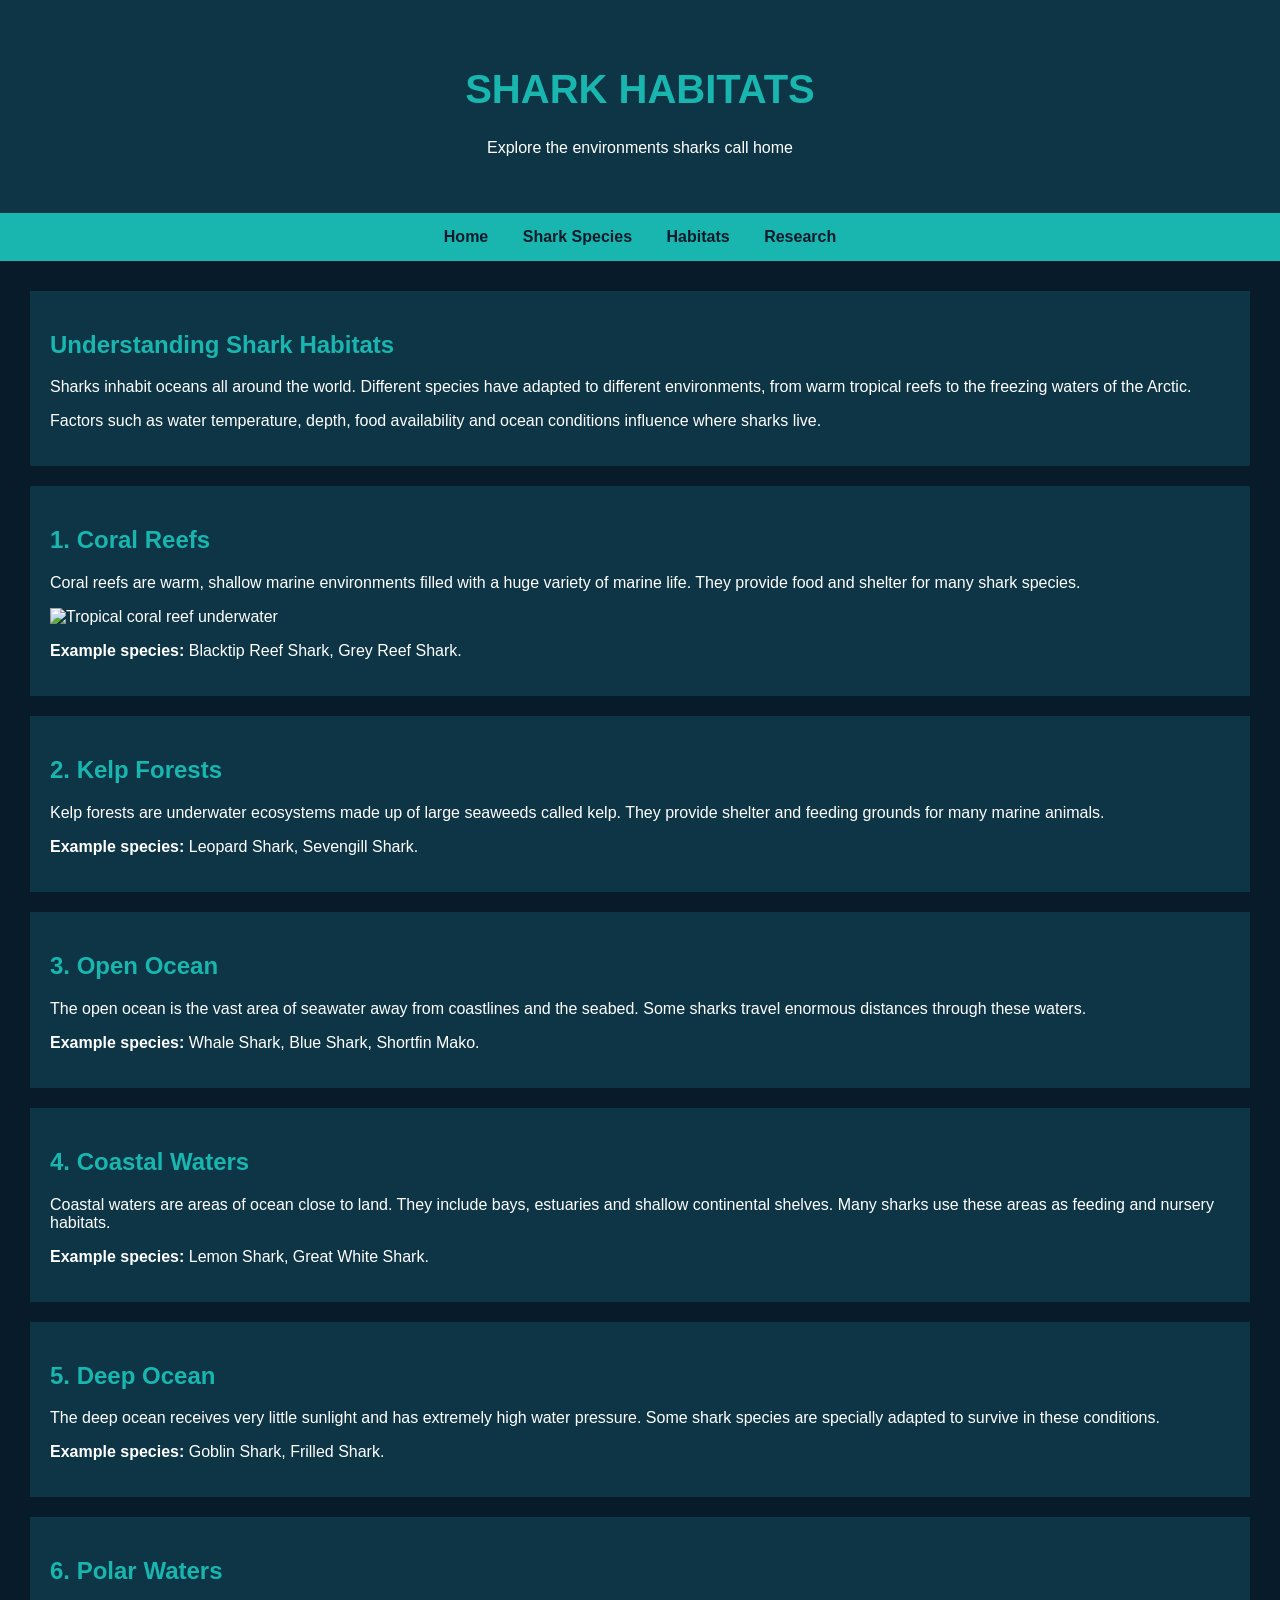
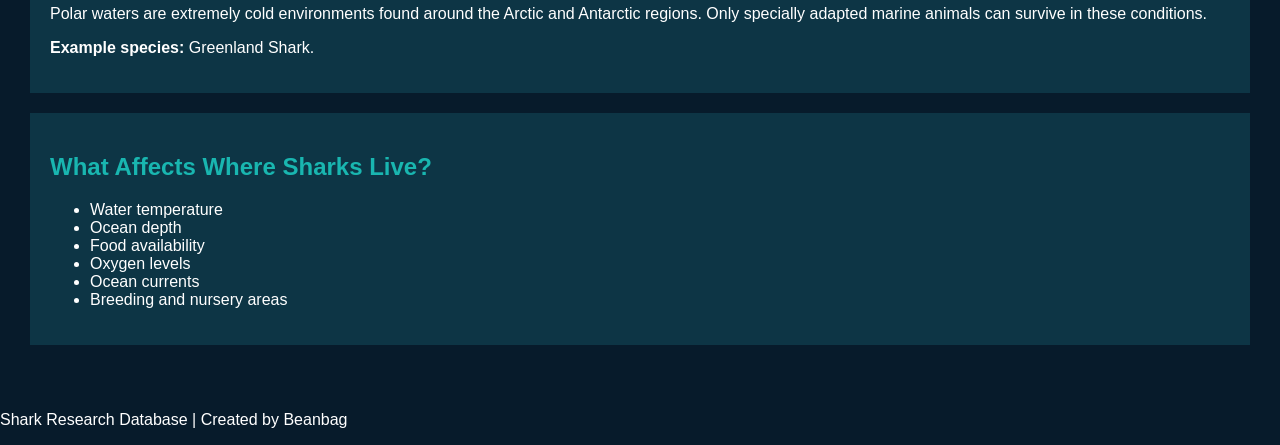
==== habitats.html @ e5d5dcdf "Add coral reef image to habitats.html Added an image of a coral reef to the Coral Reefs section." ====
<!DOCTYPE html>
<html>
<head>
    <title>Shark Habitats | Shark Research</title>
    <link rel="stylesheet" href="style.css">
    <link rel="icon" type="image/png" href="shark-logo.png">
</head>

<body>

<header>
    <h1>SHARK HABITATS</h1>
    <p>Explore the environments sharks call home</p>
</header>

<nav>
    <a href="index.html">Home</a>
    <a href="species.html">Shark Species</a>
    <a href="habitats.html">Habitats</a>
    <a href="research.html">Research</a>
</nav>

<main>

<section>
    <h2>Understanding Shark Habitats</h2>
    <p>
        Sharks inhabit oceans all around the world.
        Different species have adapted to different
        environments, from warm tropical reefs to
        the freezing waters of the Arctic.
    </p>
    <p>
        Factors such as water temperature, depth,
        food availability and ocean conditions
        influence where sharks live.
    </p>
</section>

<section>
    <h2>1. Coral Reefs</h2>

    <p>
        Coral reefs are warm, shallow marine environments
        filled with a huge variety of marine life.
        They provide food and shelter for many shark species.
    </p>
    <img src="coral-reef.jpg"
     alt="Tropical coral reef underwater"
     width="500">
    <p><strong>Example species:</strong> Blacktip Reef Shark, Grey Reef Shark.</p>
</section>

<section>
    <h2>2. Kelp Forests</h2>
    <p>
        Kelp forests are underwater ecosystems made up
        of large seaweeds called kelp. They provide shelter
        and feeding grounds for many marine animals.
    </p>
    <p><strong>Example species:</strong> Leopard Shark, Sevengill Shark.</p>
</section>

<section>
    <h2>3. Open Ocean</h2>
    <p>
        The open ocean is the vast area of seawater away
        from coastlines and the seabed. Some sharks travel
        enormous distances through these waters.
    </p>
    <p><strong>Example species:</strong> Whale Shark, Blue Shark, Shortfin Mako.</p>
</section>

<section>
    <h2>4. Coastal Waters</h2>
    <p>
        Coastal waters are areas of ocean close to land.
        They include bays, estuaries and shallow continental
        shelves. Many sharks use these areas as feeding
        and nursery habitats.
    </p>
    <p><strong>Example species:</strong> Lemon Shark, Great White Shark.</p>
</section>

<section>
    <h2>5. Deep Ocean</h2>
    <p>
        The deep ocean receives very little sunlight
        and has extremely high water pressure.
        Some shark species are specially adapted
        to survive in these conditions.
    </p>
    <p><strong>Example species:</strong> Goblin Shark, Frilled Shark.</p>
</section>

<section>
    <h2>6. Polar Waters</h2>
    <p>
        Polar waters are extremely cold environments
        found around the Arctic and Antarctic regions.
        Only specially adapted marine animals can
        survive in these conditions.
    </p>
    <p><strong>Example species:</strong> Greenland Shark.</p>
</section>

<section>
    <h2>What Affects Where Sharks Live?</h2>
    <ul>
        <li>Water temperature</li>
        <li>Ocean depth</li>
        <li>Food availability</li>
        <li>Oxygen levels</li>
        <li>Ocean currents</li>
        <li>Breeding and nursery areas</li>
    </ul>
</section>

</main>

<footer>
    <p>Shark Research Database | Created by Beanbag</p>
</footer>

</body>
</html>
---- style.css ----
body {
    background-color: #071B2B;
    color: white;
    font-family: Arial, sans-serif;
    margin: 0;
}

header {
    background-color: #0D3545;
    text-align: center;
    padding: 40px;
}

h1 {
    color: #19B6B0;
    font-size: 40px;
}

nav {
    background-color: #19B6B0;
    padding: 15px;
    text-align: center;
}

nav a {
    color: #071B2B;
    text-decoration: none;
    margin: 15px;
    font-weight: bold;
}

main {
    padding: 30px;
}

section {
    background-color: #0D3545;
    padding: 20px;
    margin-bottom: 20px;
}

h2, h3 {
    color: #19B6B0;
}
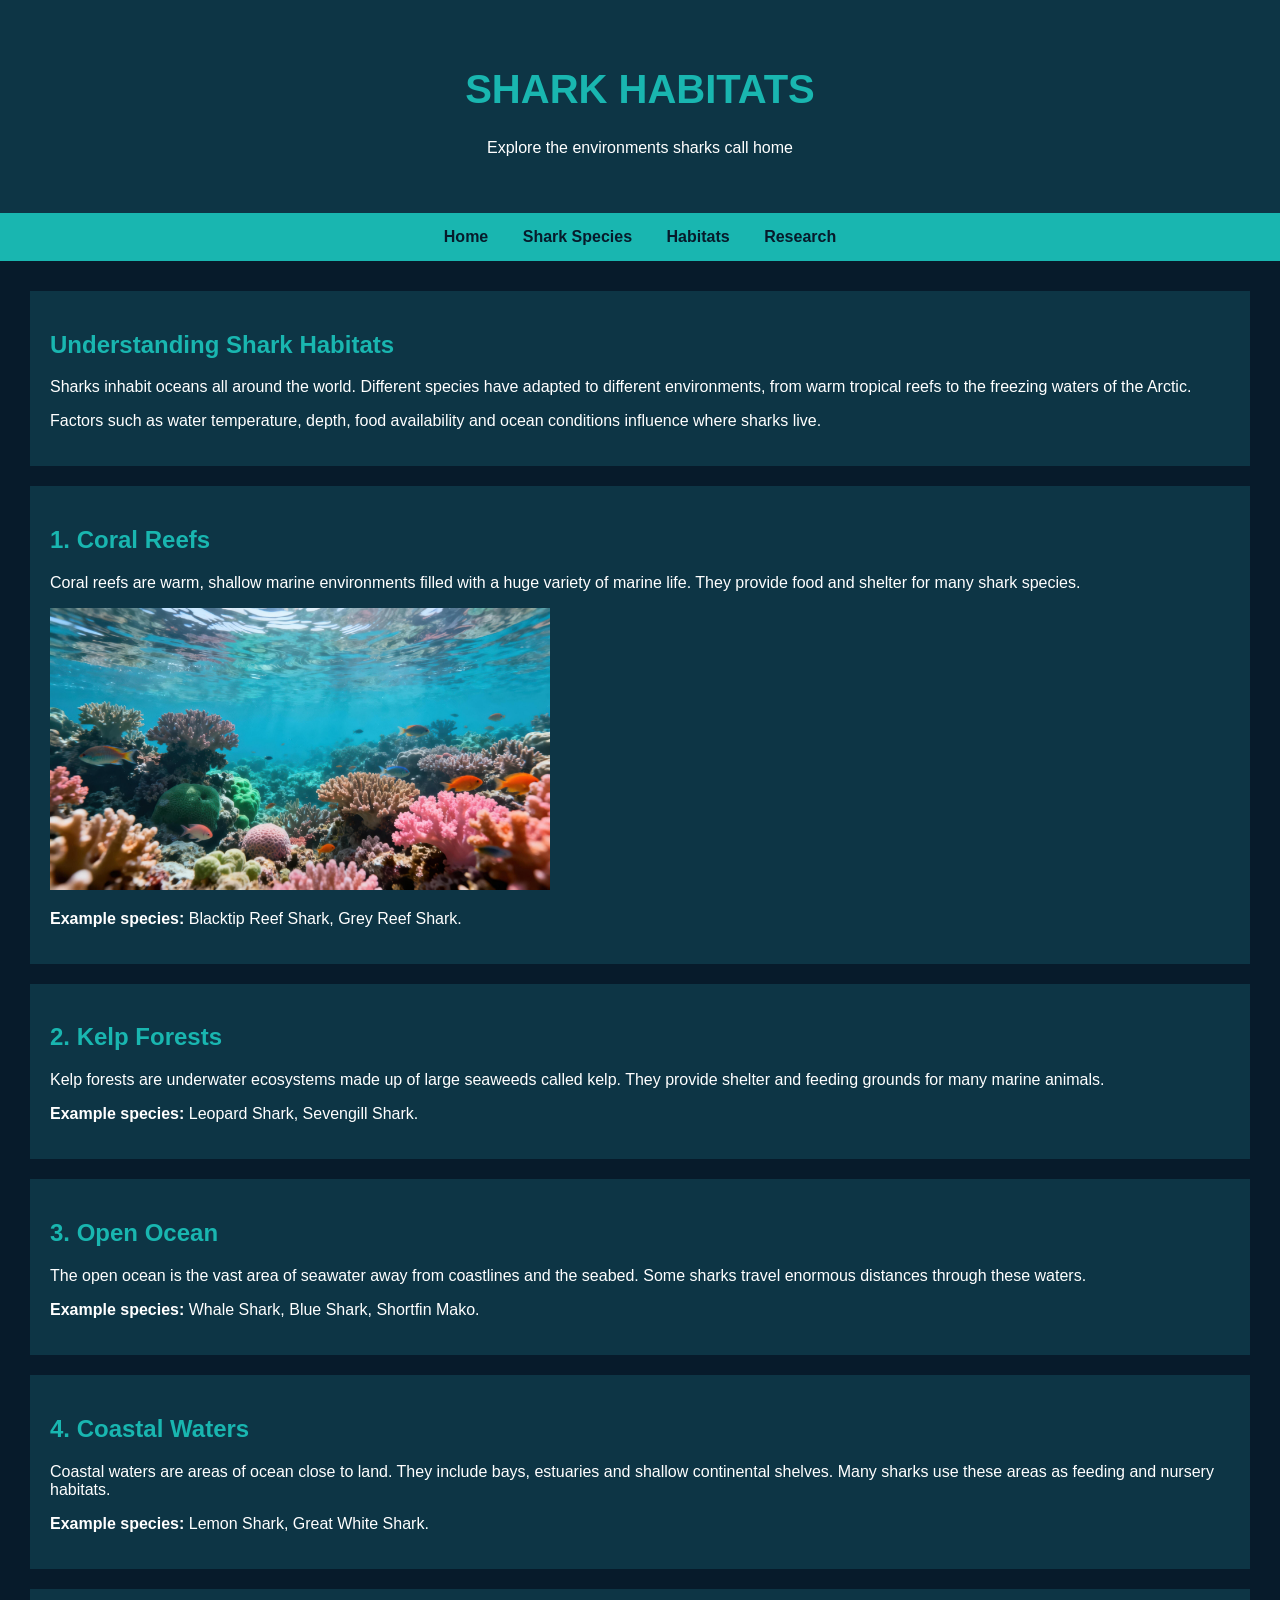
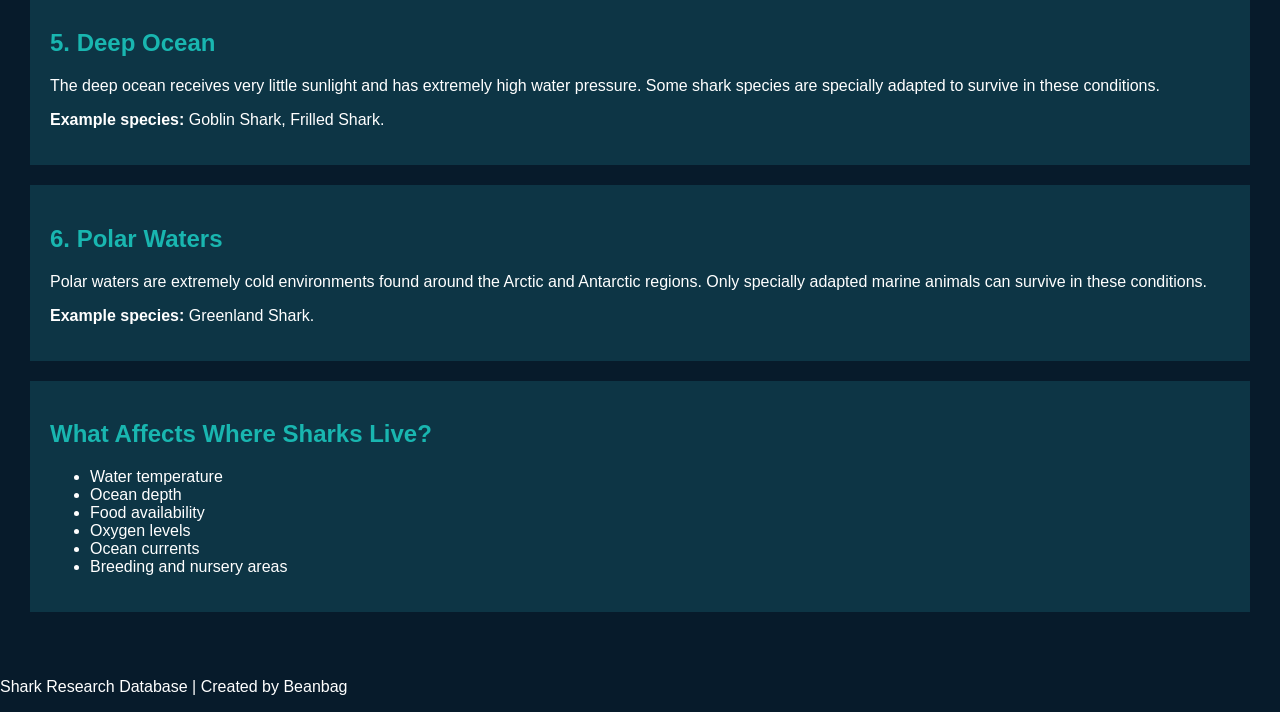
==== commit 00054e75: "Restore habitats.html content" ====
--- a/habitats.html
+++ b/habitats.html
@@ -46,9 +46,9 @@
         filled with a huge variety of marine life.
         They provide food and shelter for many shark species.
     </p>
-    <img src="coral-reef.jpg"
+<img src="coral-reef.jpg"
      alt="Tropical coral reef underwater"
-     width="500">
+     width="500">   
     <p><strong>Example species:</strong> Blacktip Reef Shark, Grey Reef Shark.</p>
 </section>
 
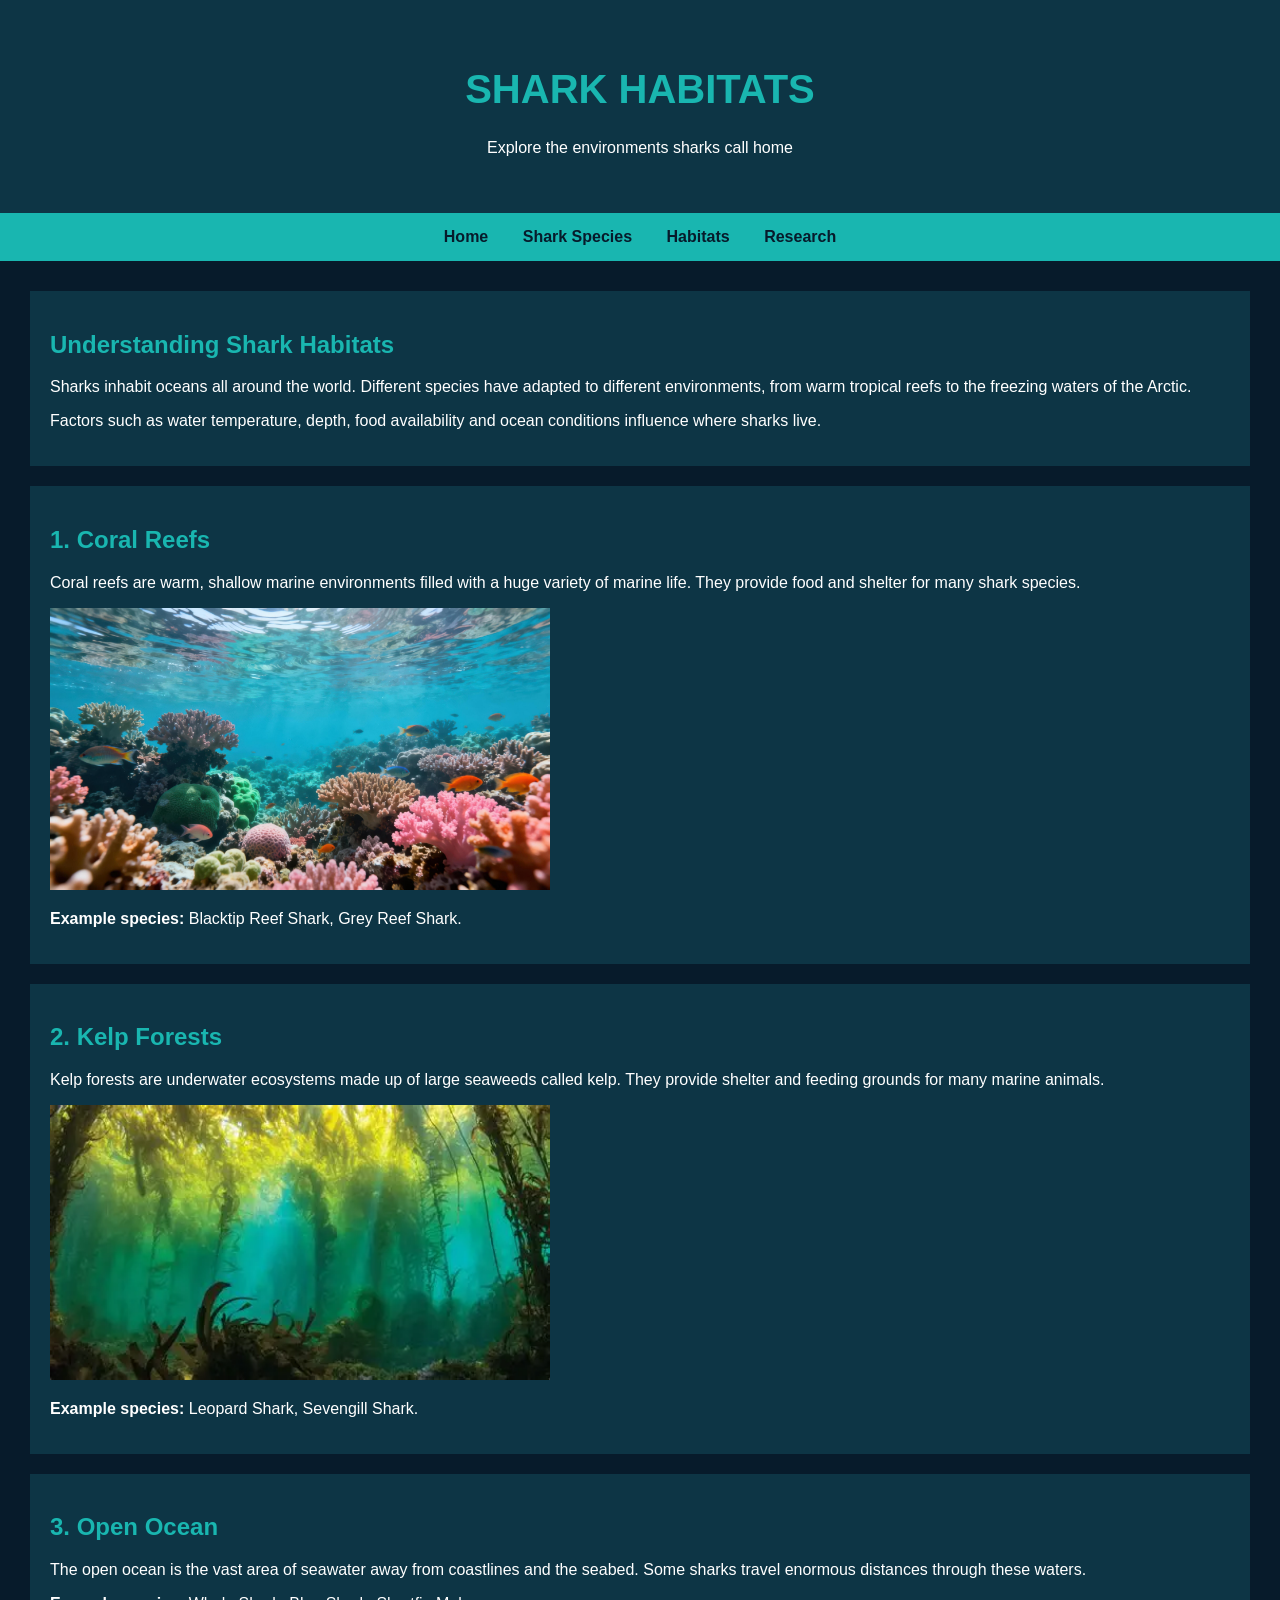
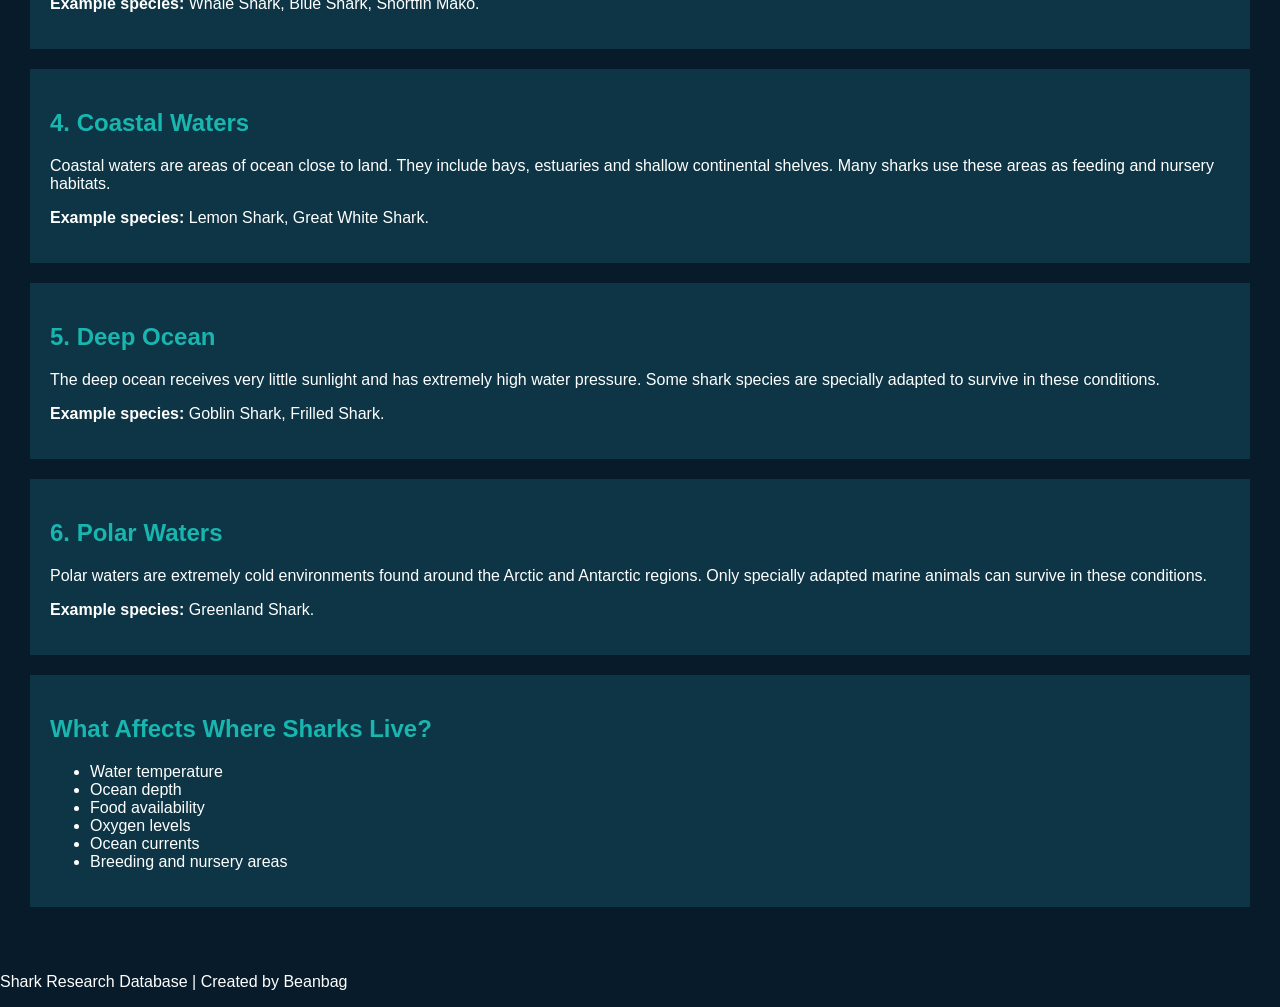
==== commit a067648e: "Update habitats.html with Kelp Forests section Added content for Kelp Forests section and image." ====
--- a/habitats.html
+++ b/habitats.html
@@ -59,6 +59,9 @@
         of large seaweeds called kelp. They provide shelter
         and feeding grounds for many marine animals.
     </p>
+    <img src="kelp-forest.jpg"
+     alt="Underwater kelp forest"
+     width="500">
     <p><strong>Example species:</strong> Leopard Shark, Sevengill Shark.</p>
 </section>
 
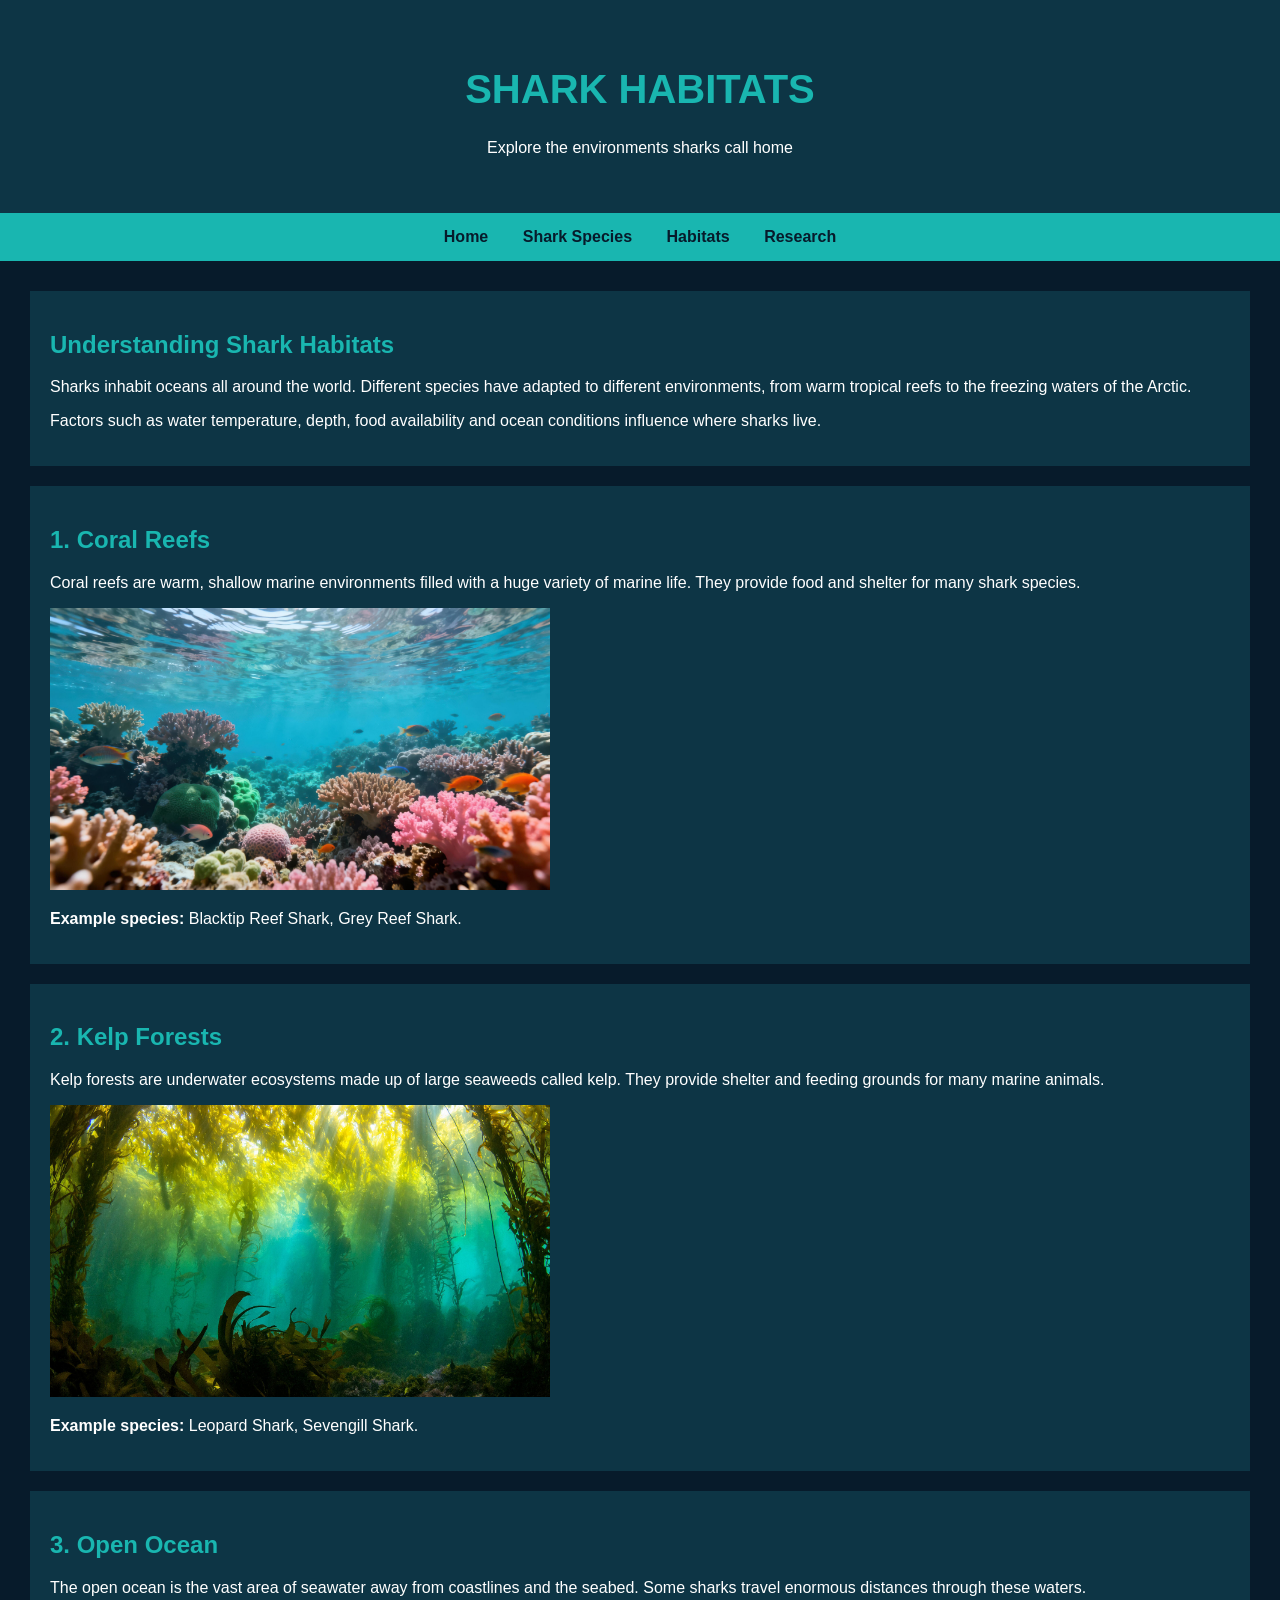
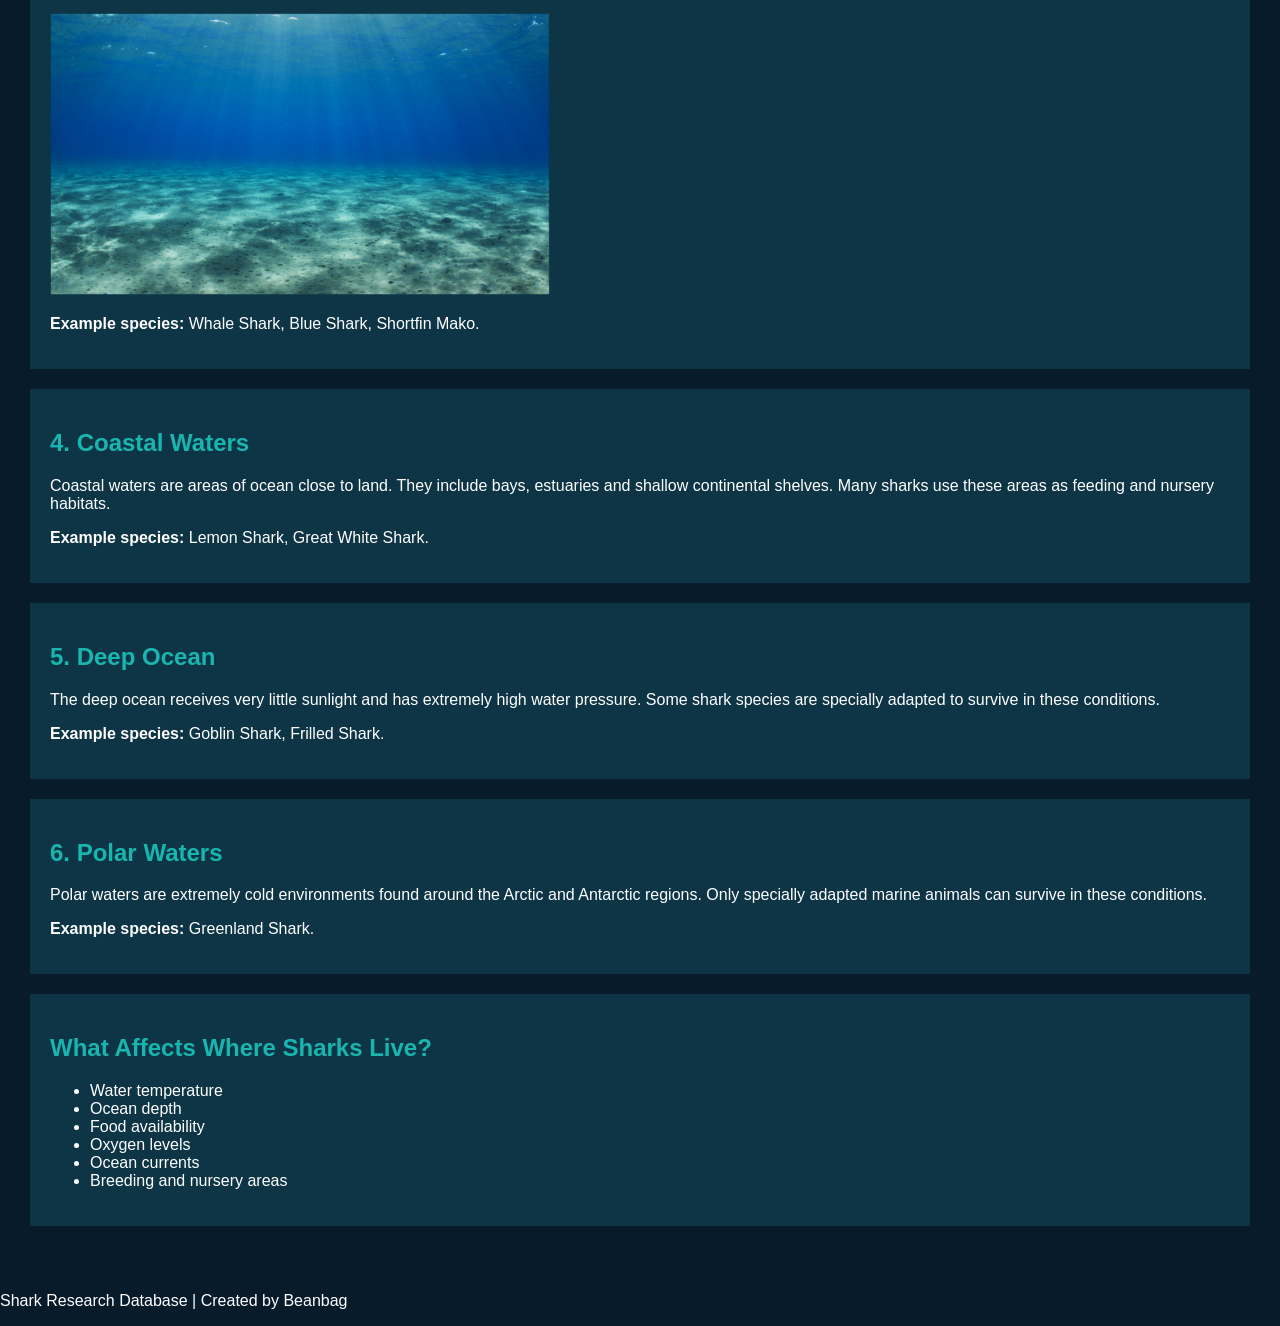
==== commit 231e42ef: "Revise shark habitats HTML structure and content Updated shark habitats HTML content and added missi" ====
--- a/habitats.html
+++ b/habitats.html
@@ -72,6 +72,9 @@
         from coastlines and the seabed. Some sharks travel
         enormous distances through these waters.
     </p>
+    <img src="open-ocean.jpg"
+     alt="The vast blue open ocean"
+     width="500">
     <p><strong>Example species:</strong> Whale Shark, Blue Shark, Shortfin Mako.</p>
 </section>
 
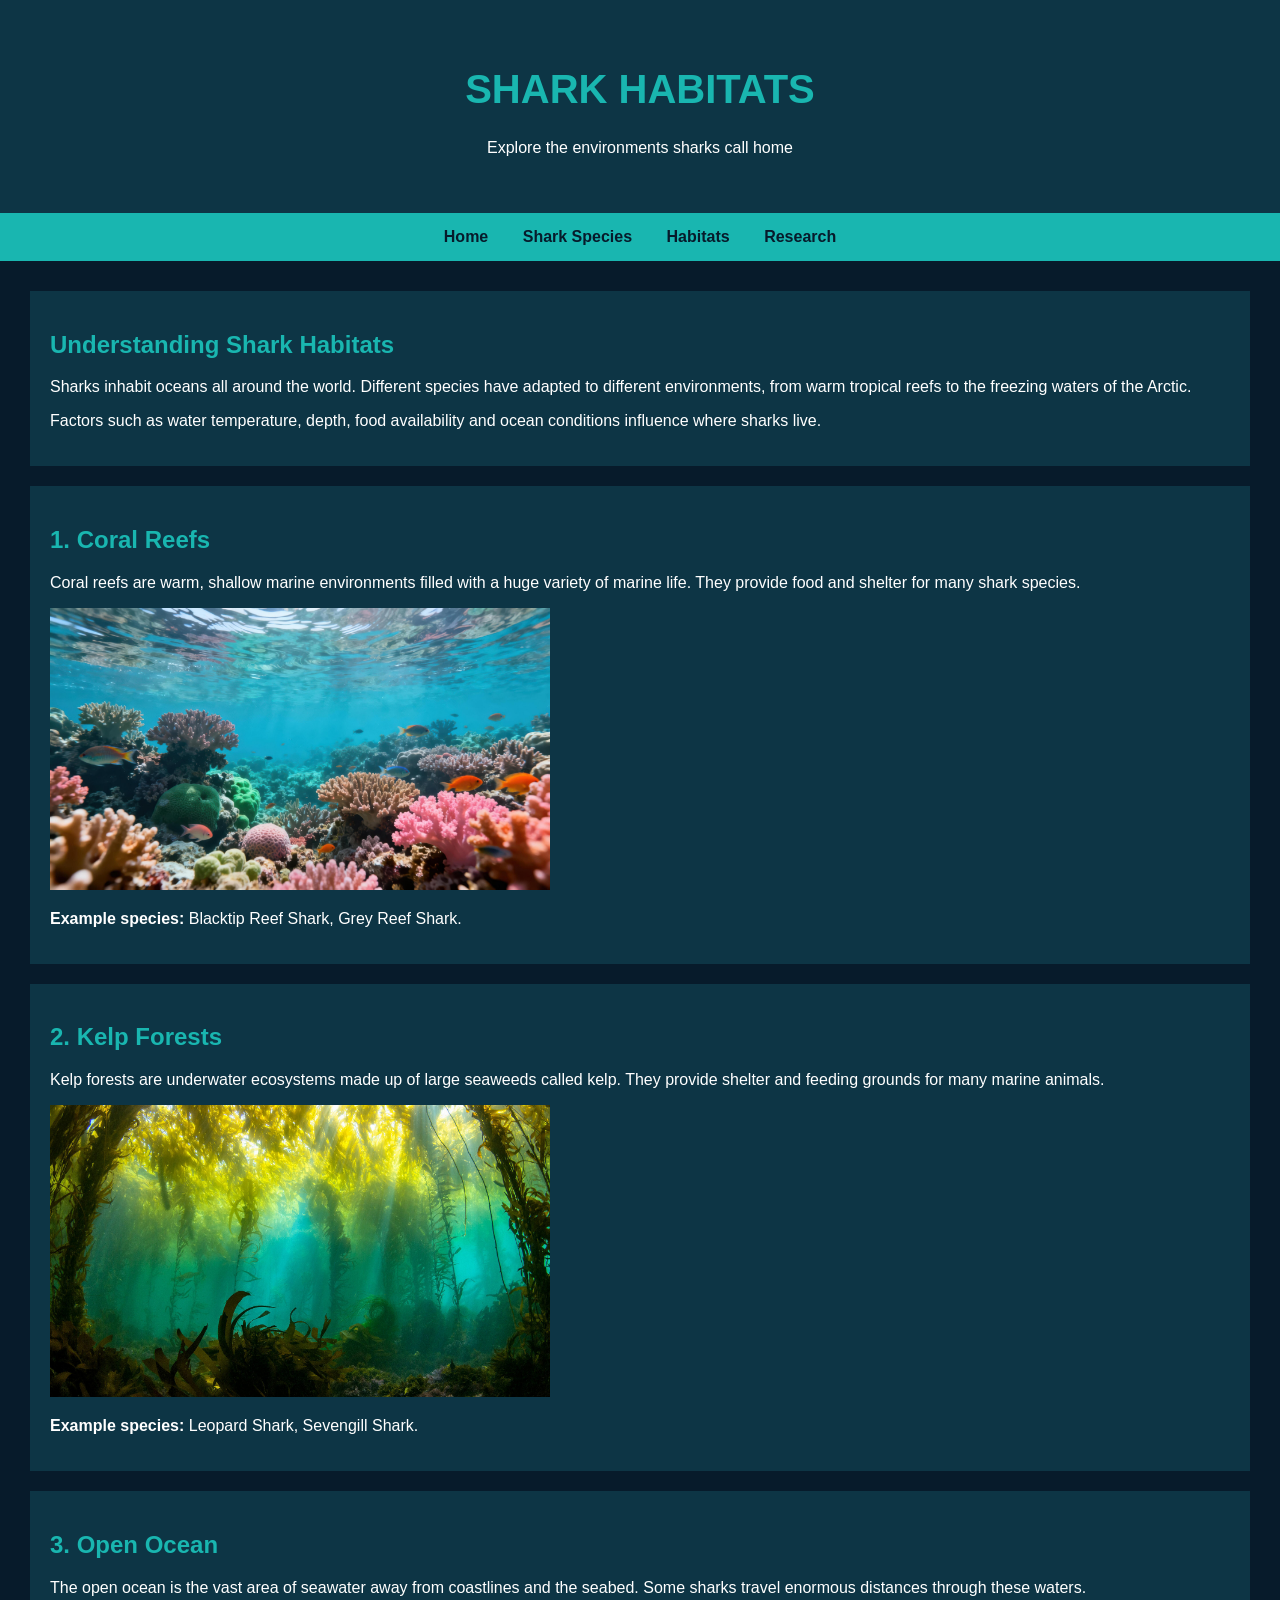
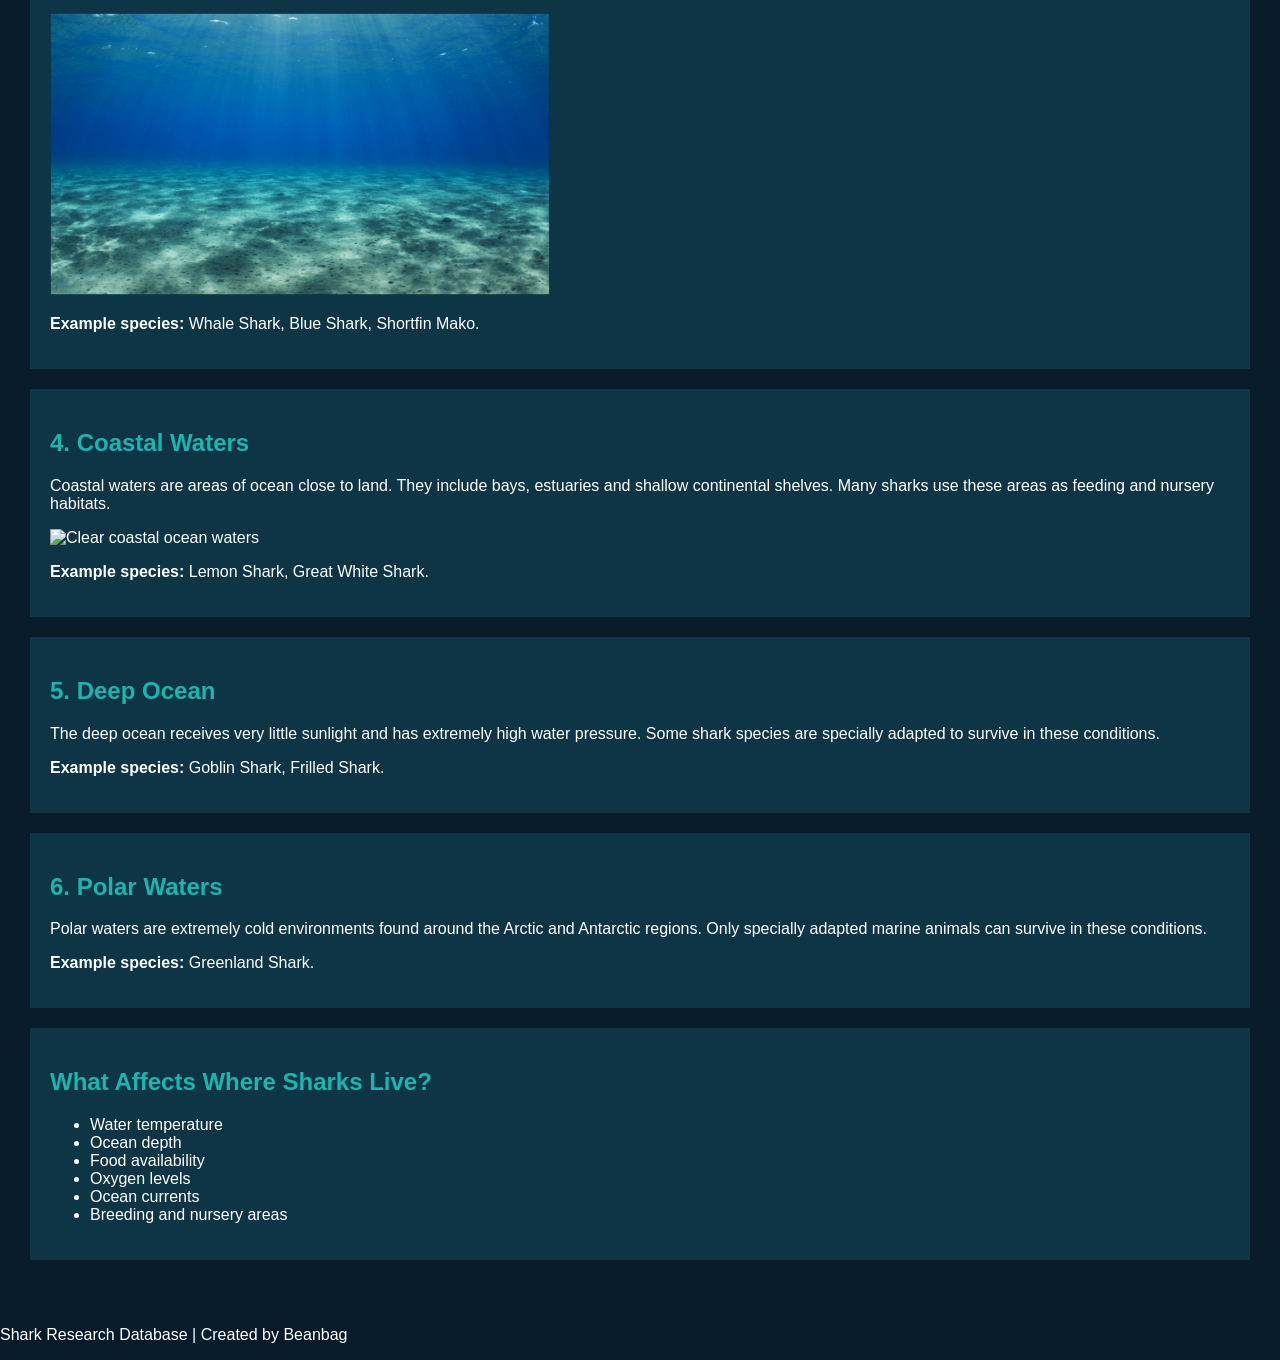
==== commit f7e23cd6: "Update habitats.html with coastal waters section Added content about coastal waters and included an " ====
--- a/habitats.html
+++ b/habitats.html
@@ -86,6 +86,11 @@
         shelves. Many sharks use these areas as feeding
         and nursery habitats.
     </p>
+    
+    <img src="coastal-waters.jpg"
+     alt="Clear coastal ocean waters"
+     width="500">
+   
     <p><strong>Example species:</strong> Lemon Shark, Great White Shark.</p>
 </section>
 
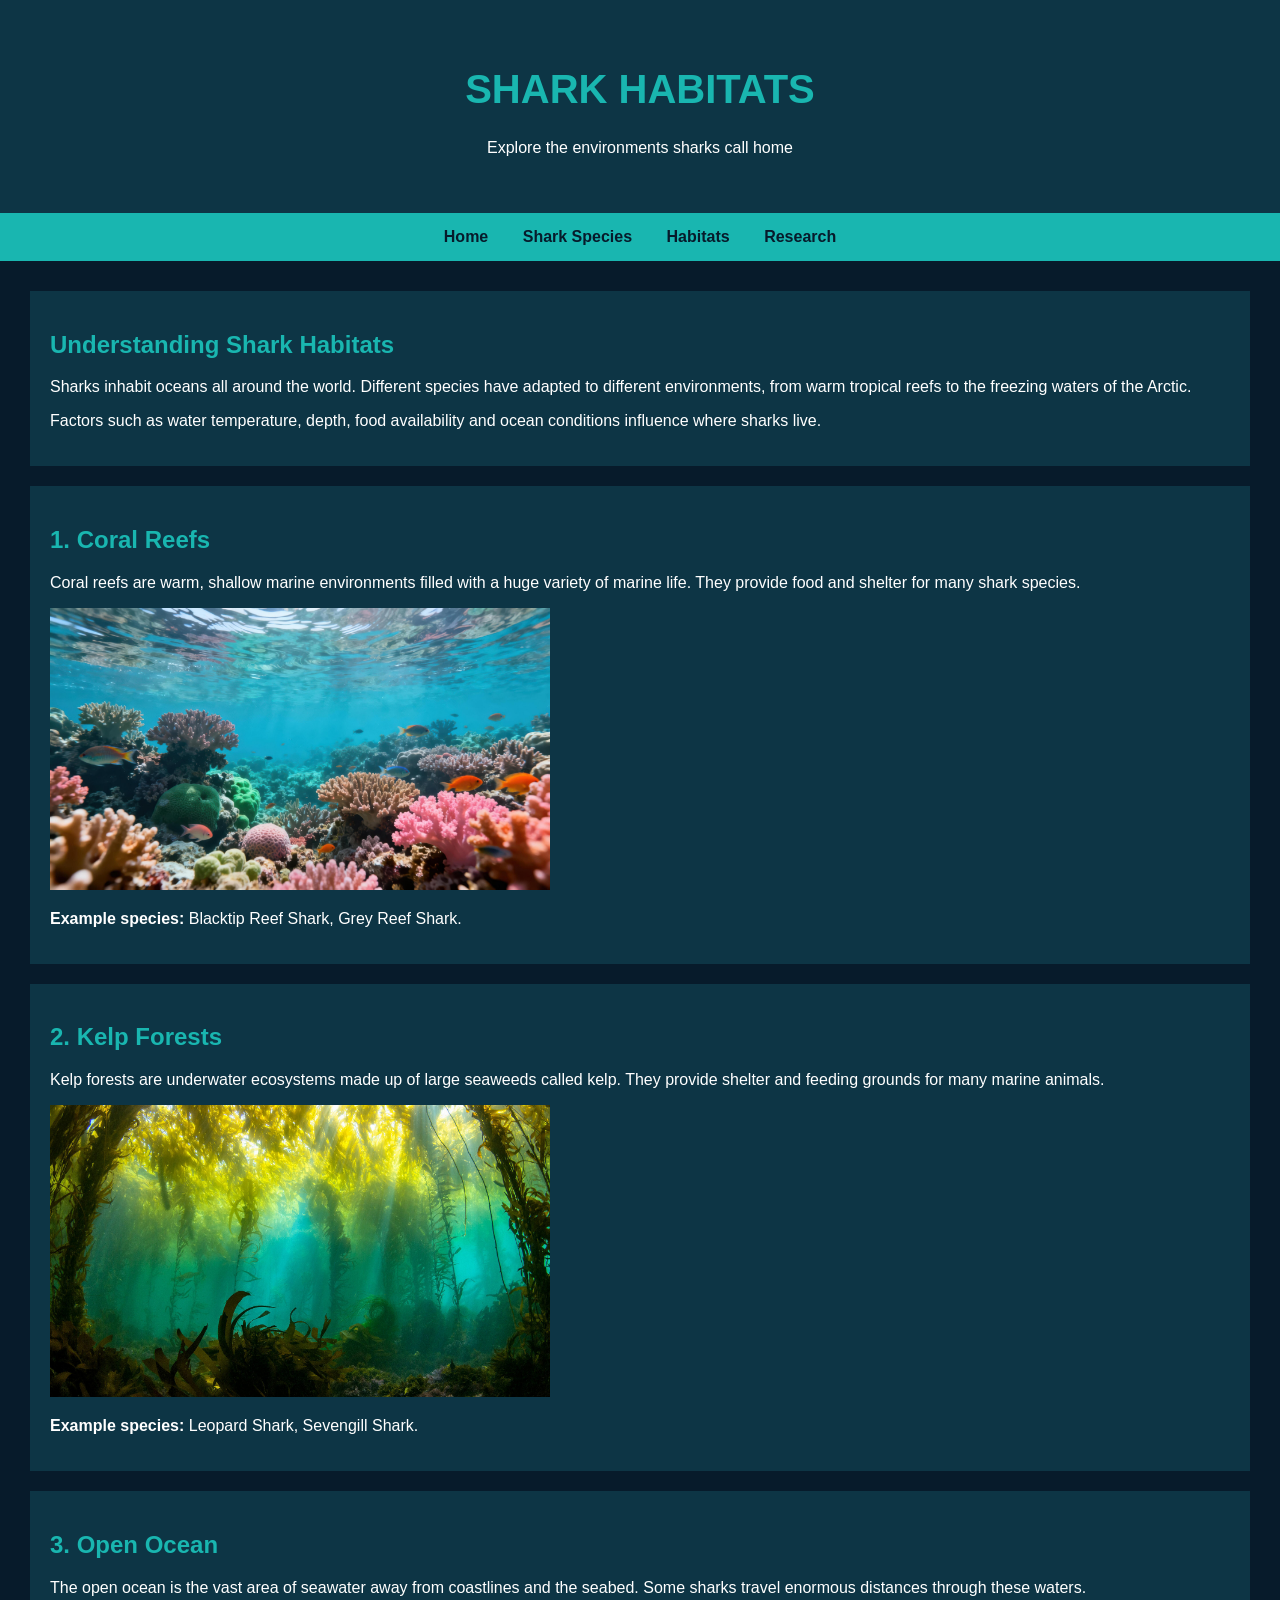
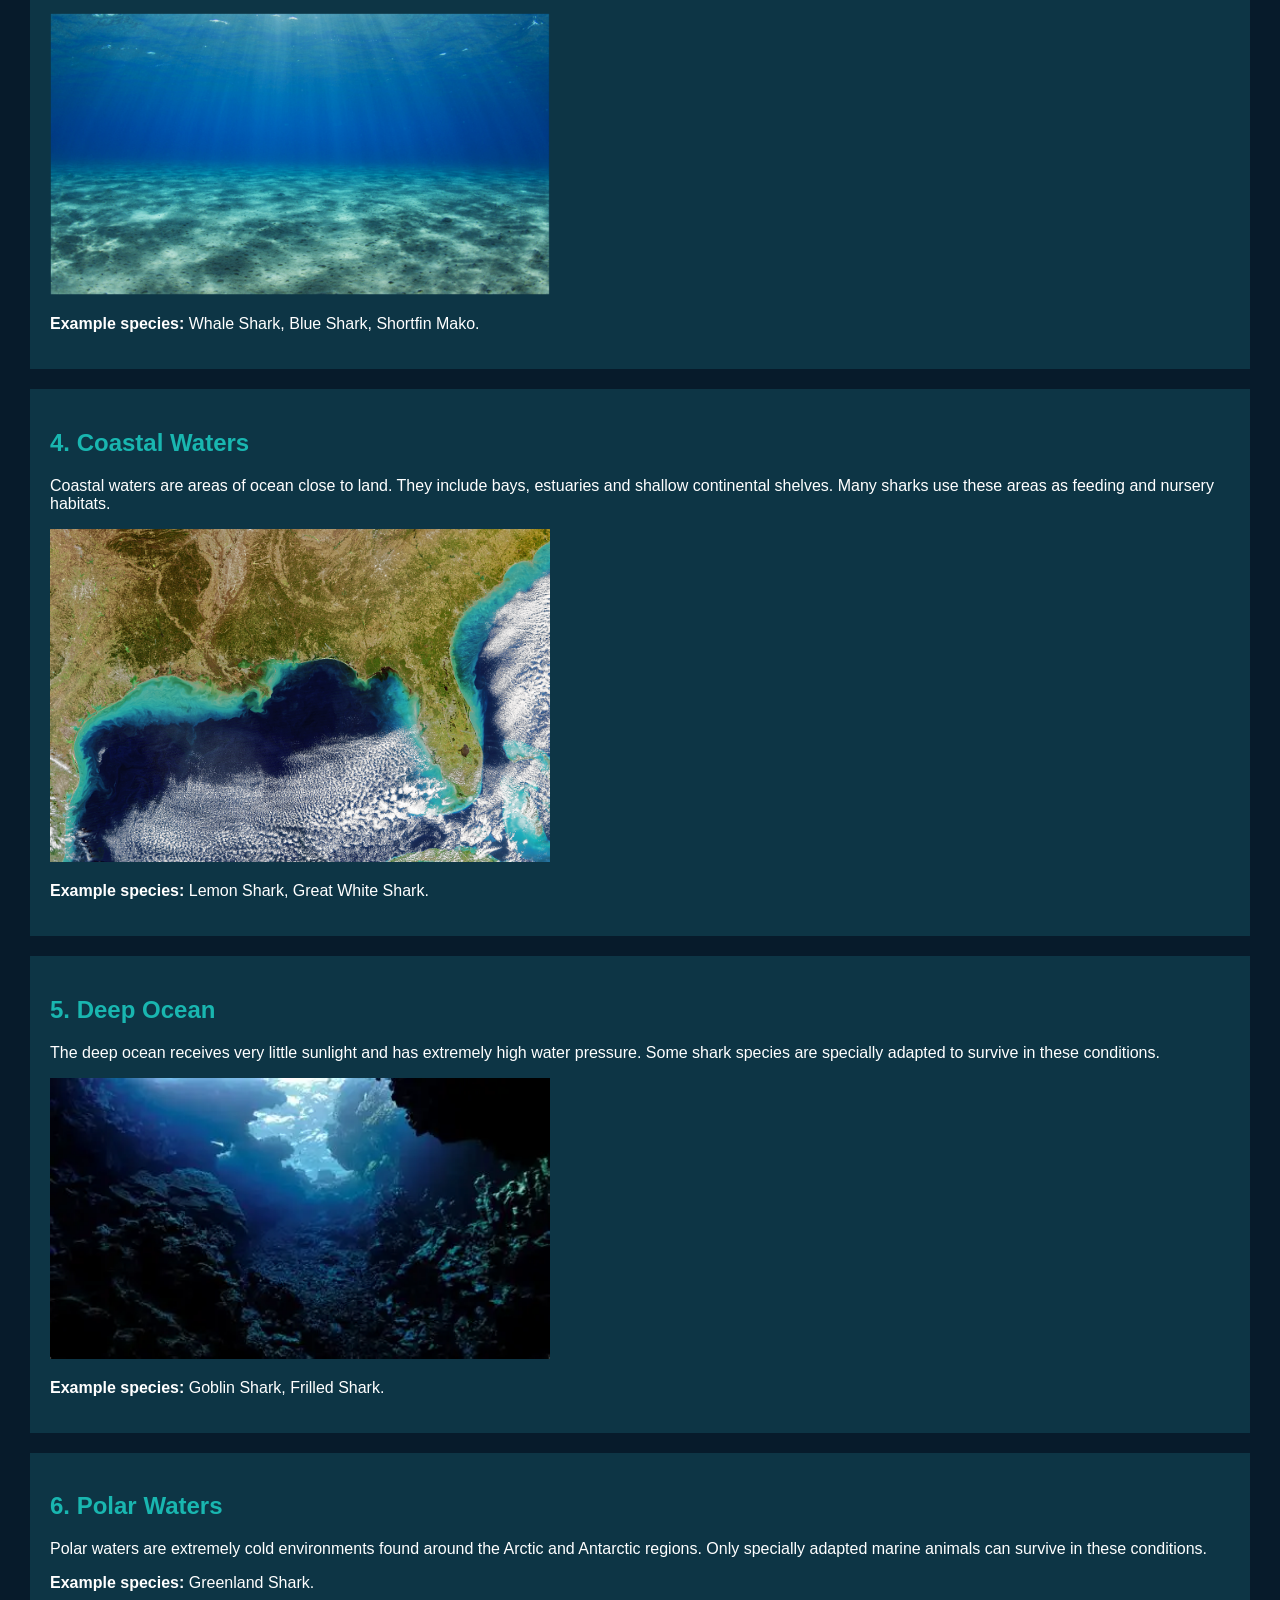
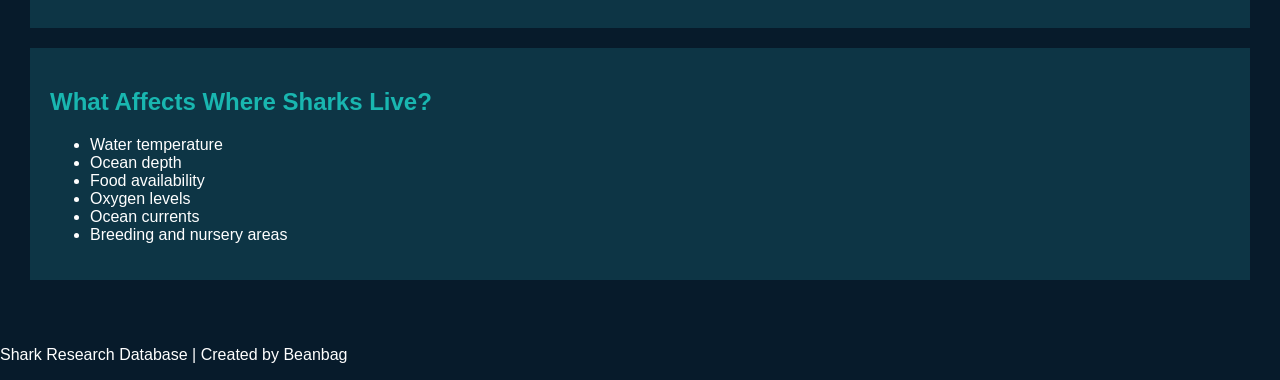
==== commit 2d320b0c: "Fix HTML formatting and structure for habitats page" ====
--- a/habitats.html
+++ b/habitats.html
@@ -102,6 +102,11 @@
         Some shark species are specially adapted
         to survive in these conditions.
     </p>
+    
+    <img src="deep-ocean.jpg"
+     alt="The dark deep ocean"
+     width="500">
+    
     <p><strong>Example species:</strong> Goblin Shark, Frilled Shark.</p>
 </section>
 
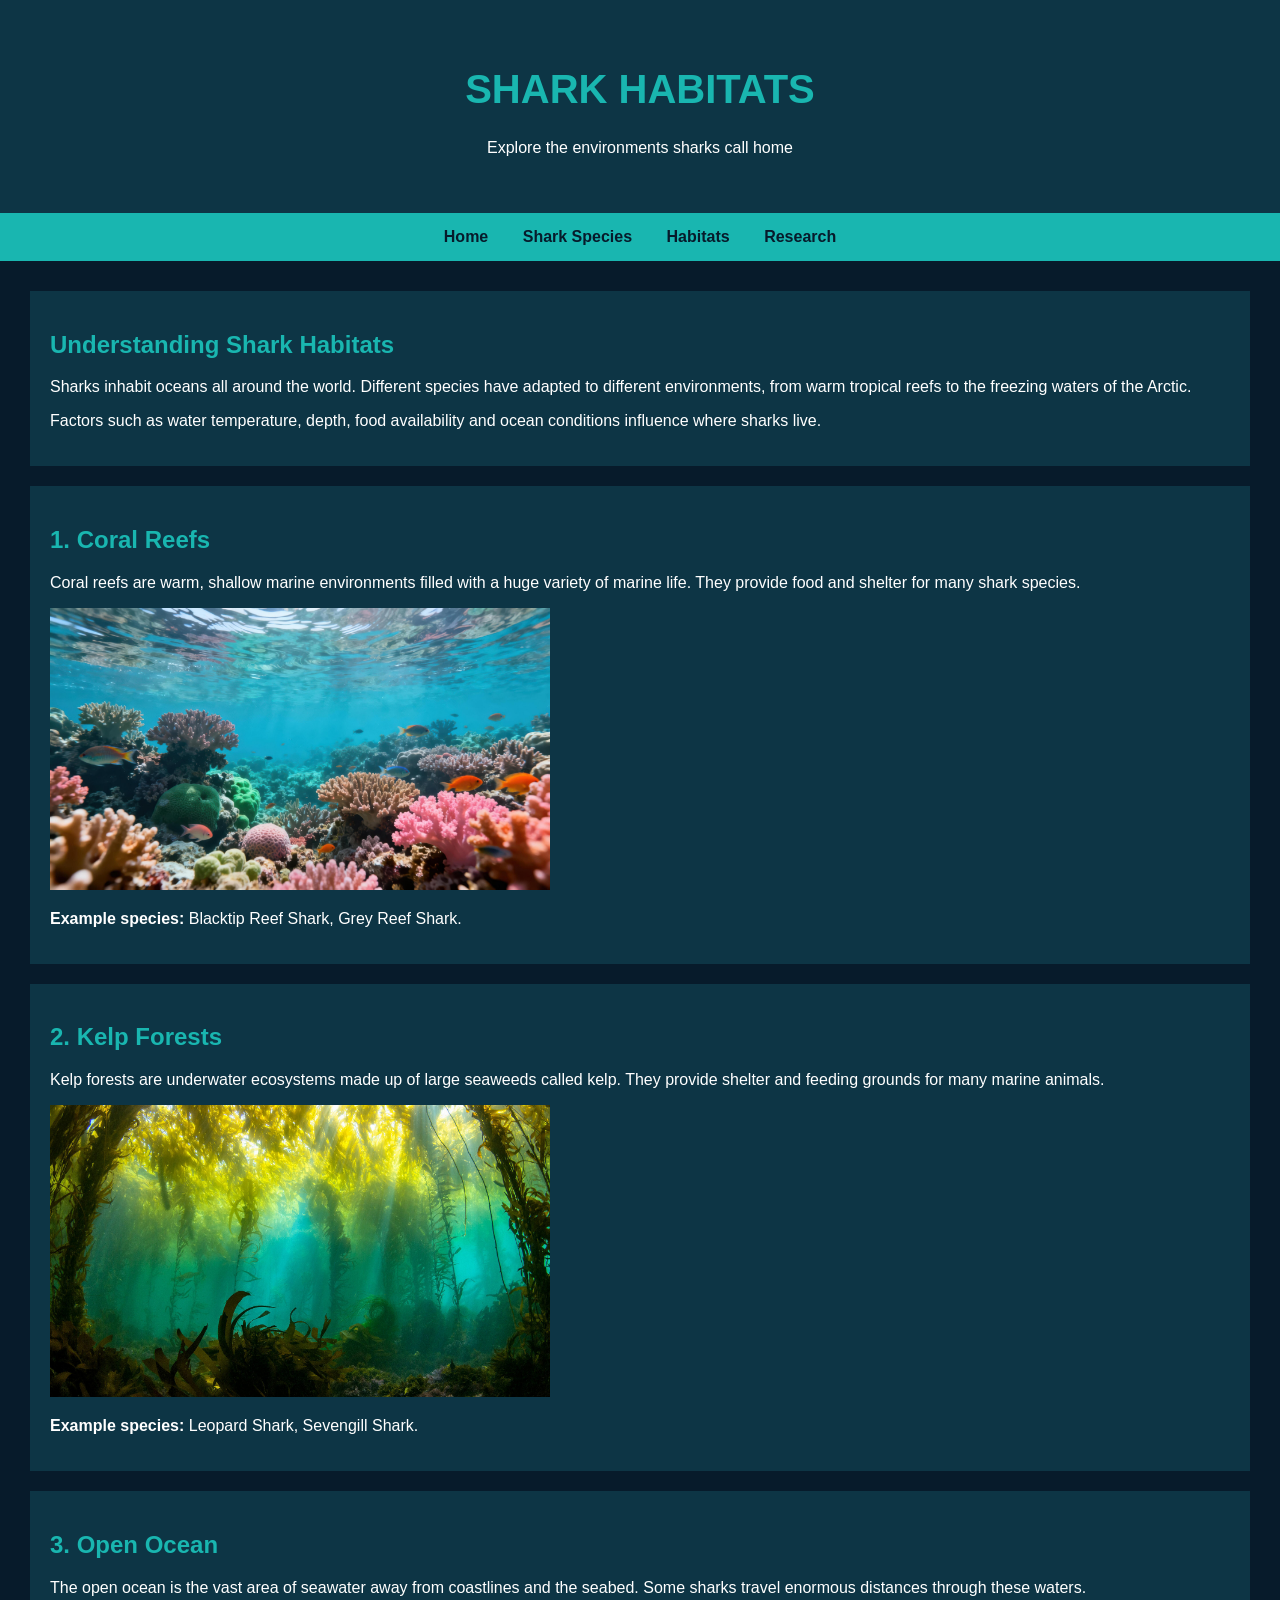
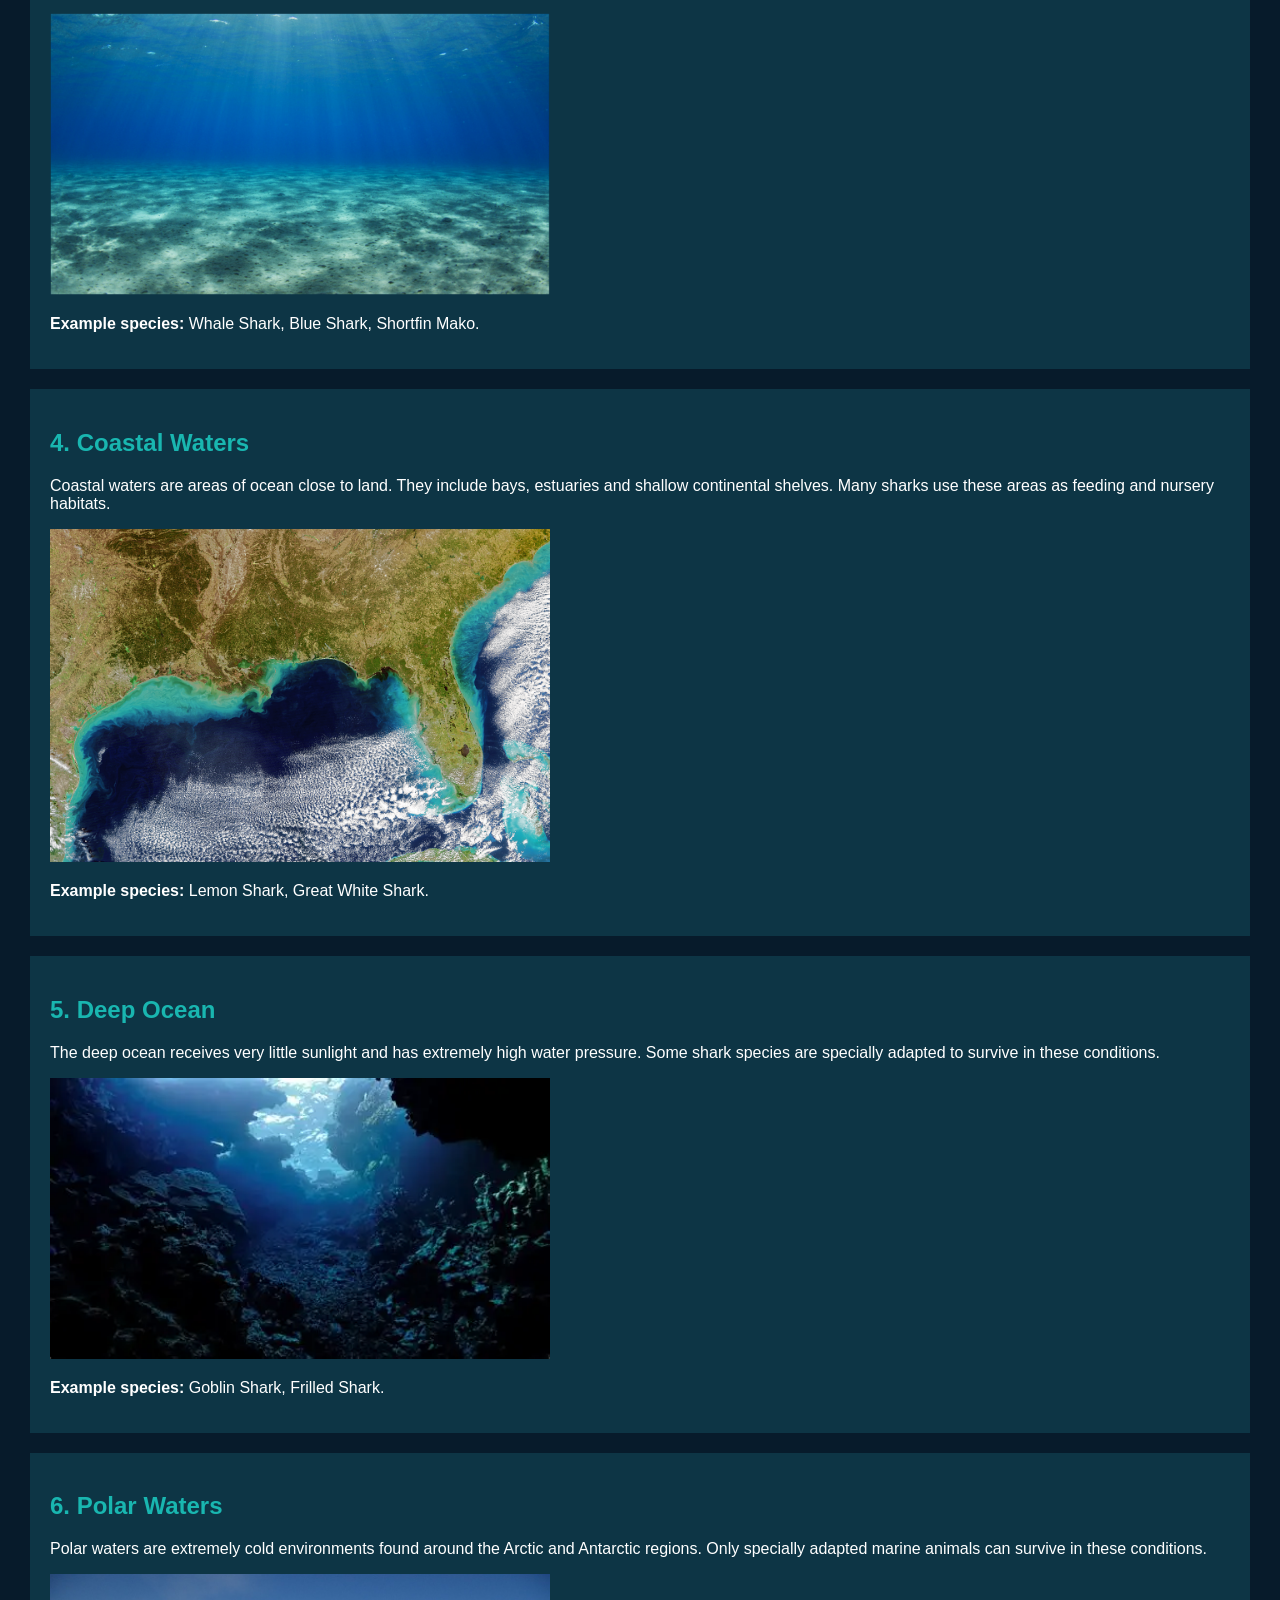
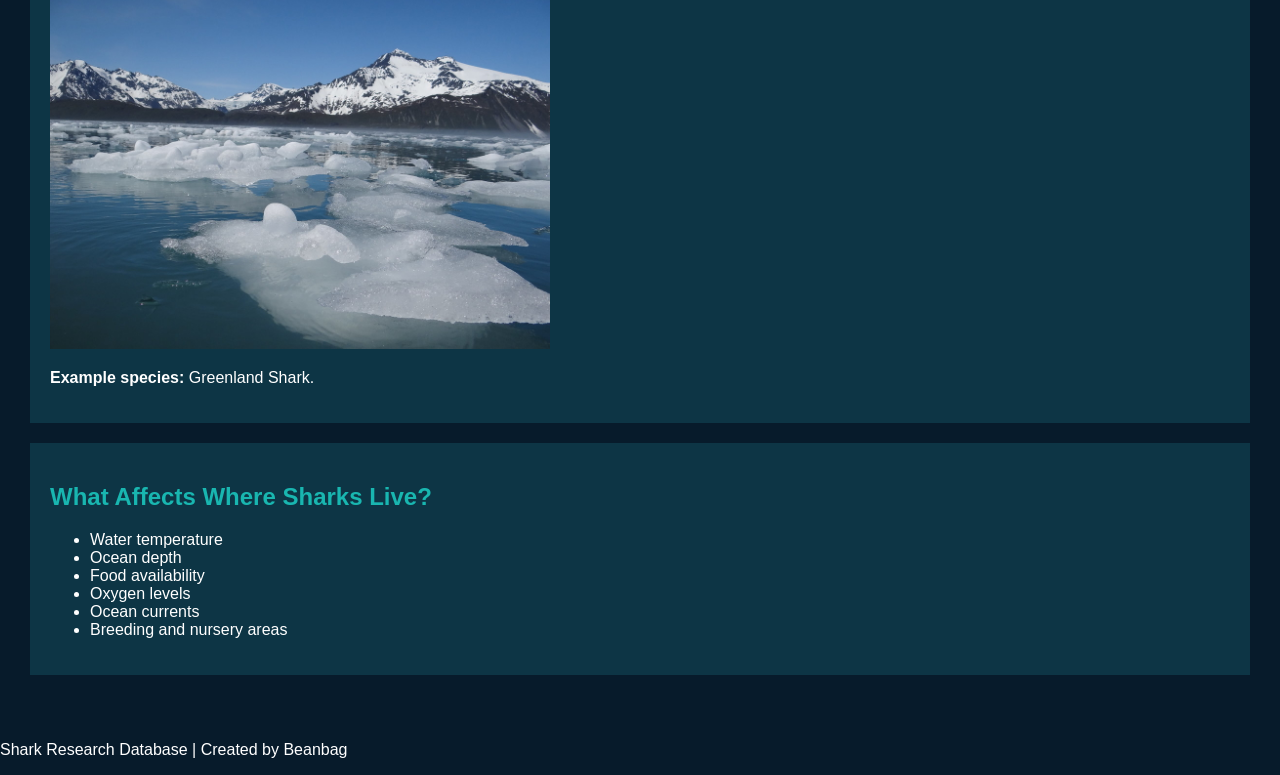
==== commit 9632728c: "Format HTML document and add polar waters section" ====
--- a/habitats.html
+++ b/habitats.html
@@ -118,6 +118,11 @@
         Only specially adapted marine animals can
         survive in these conditions.
     </p>
+    
+    <img src="polar-waters.jpg"
+     alt="Cold polar ocean waters"
+     width="500">
+    
     <p><strong>Example species:</strong> Greenland Shark.</p>
 </section>
 
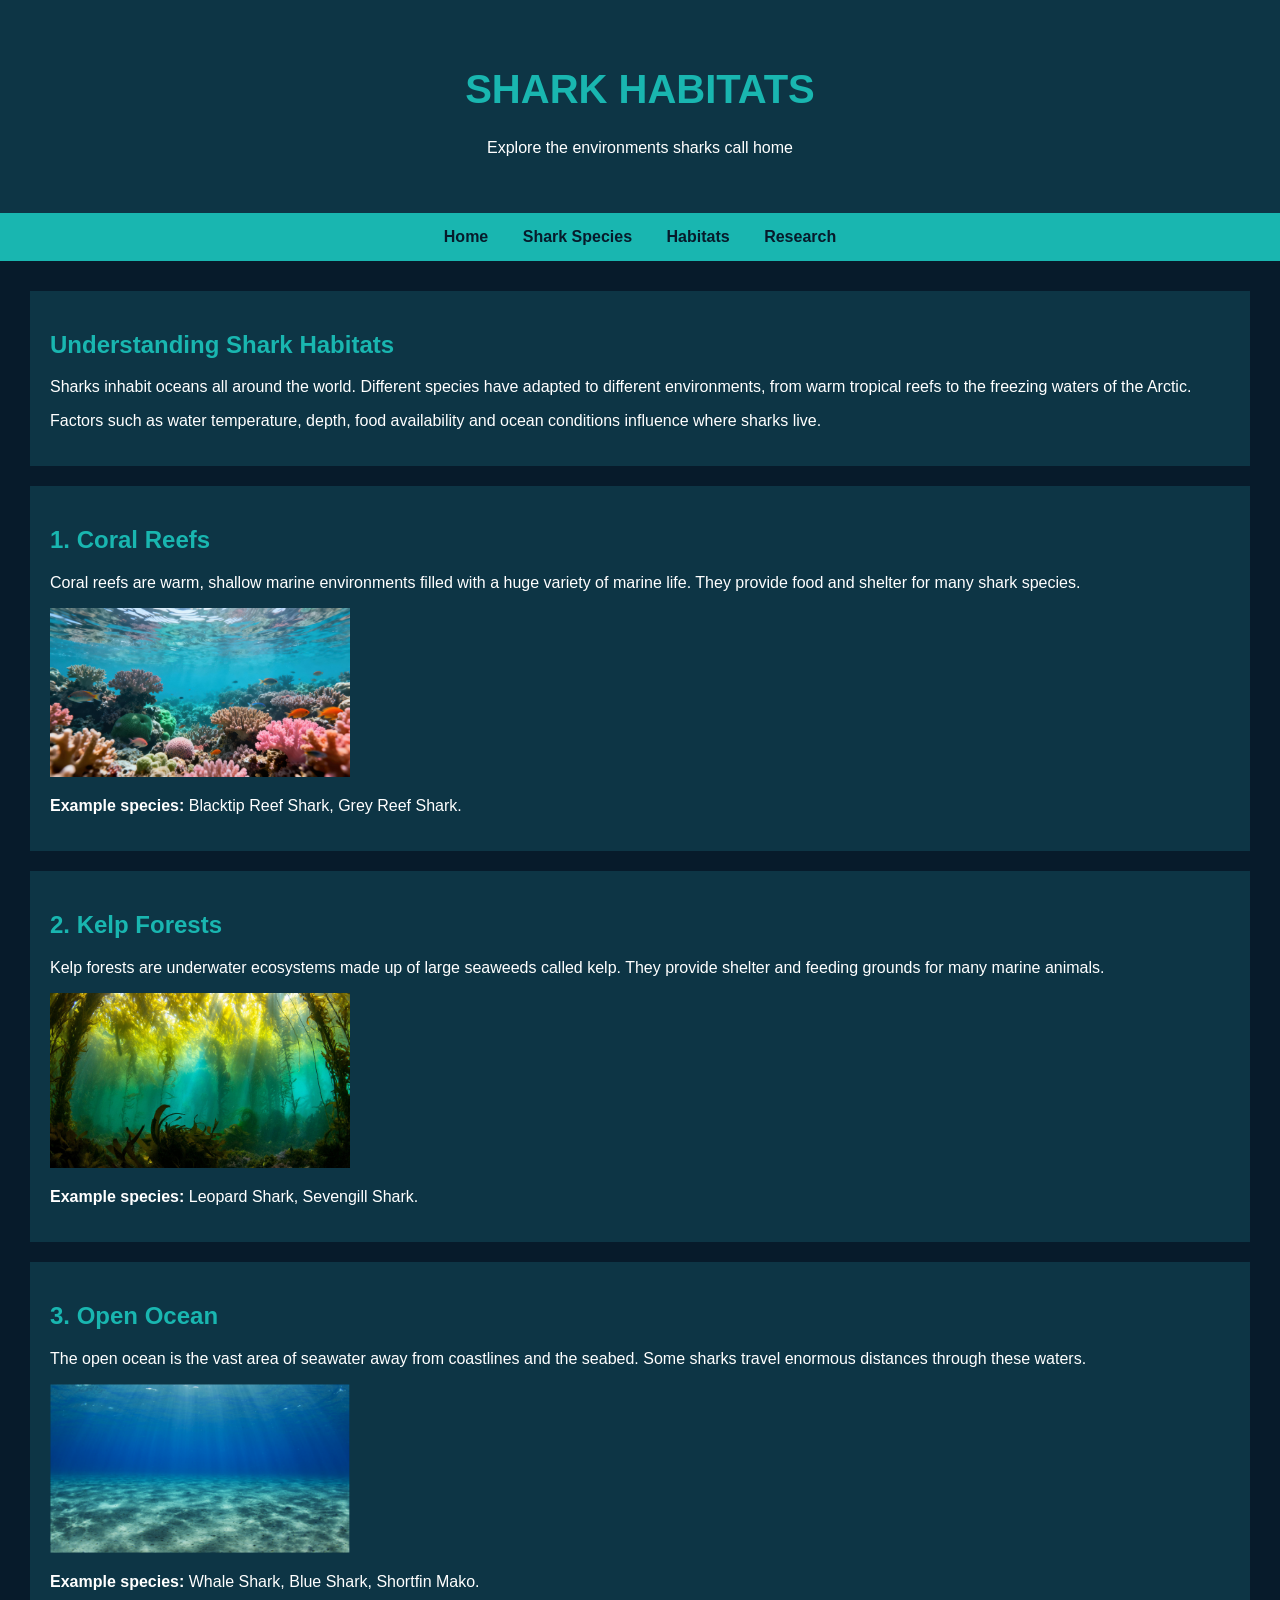
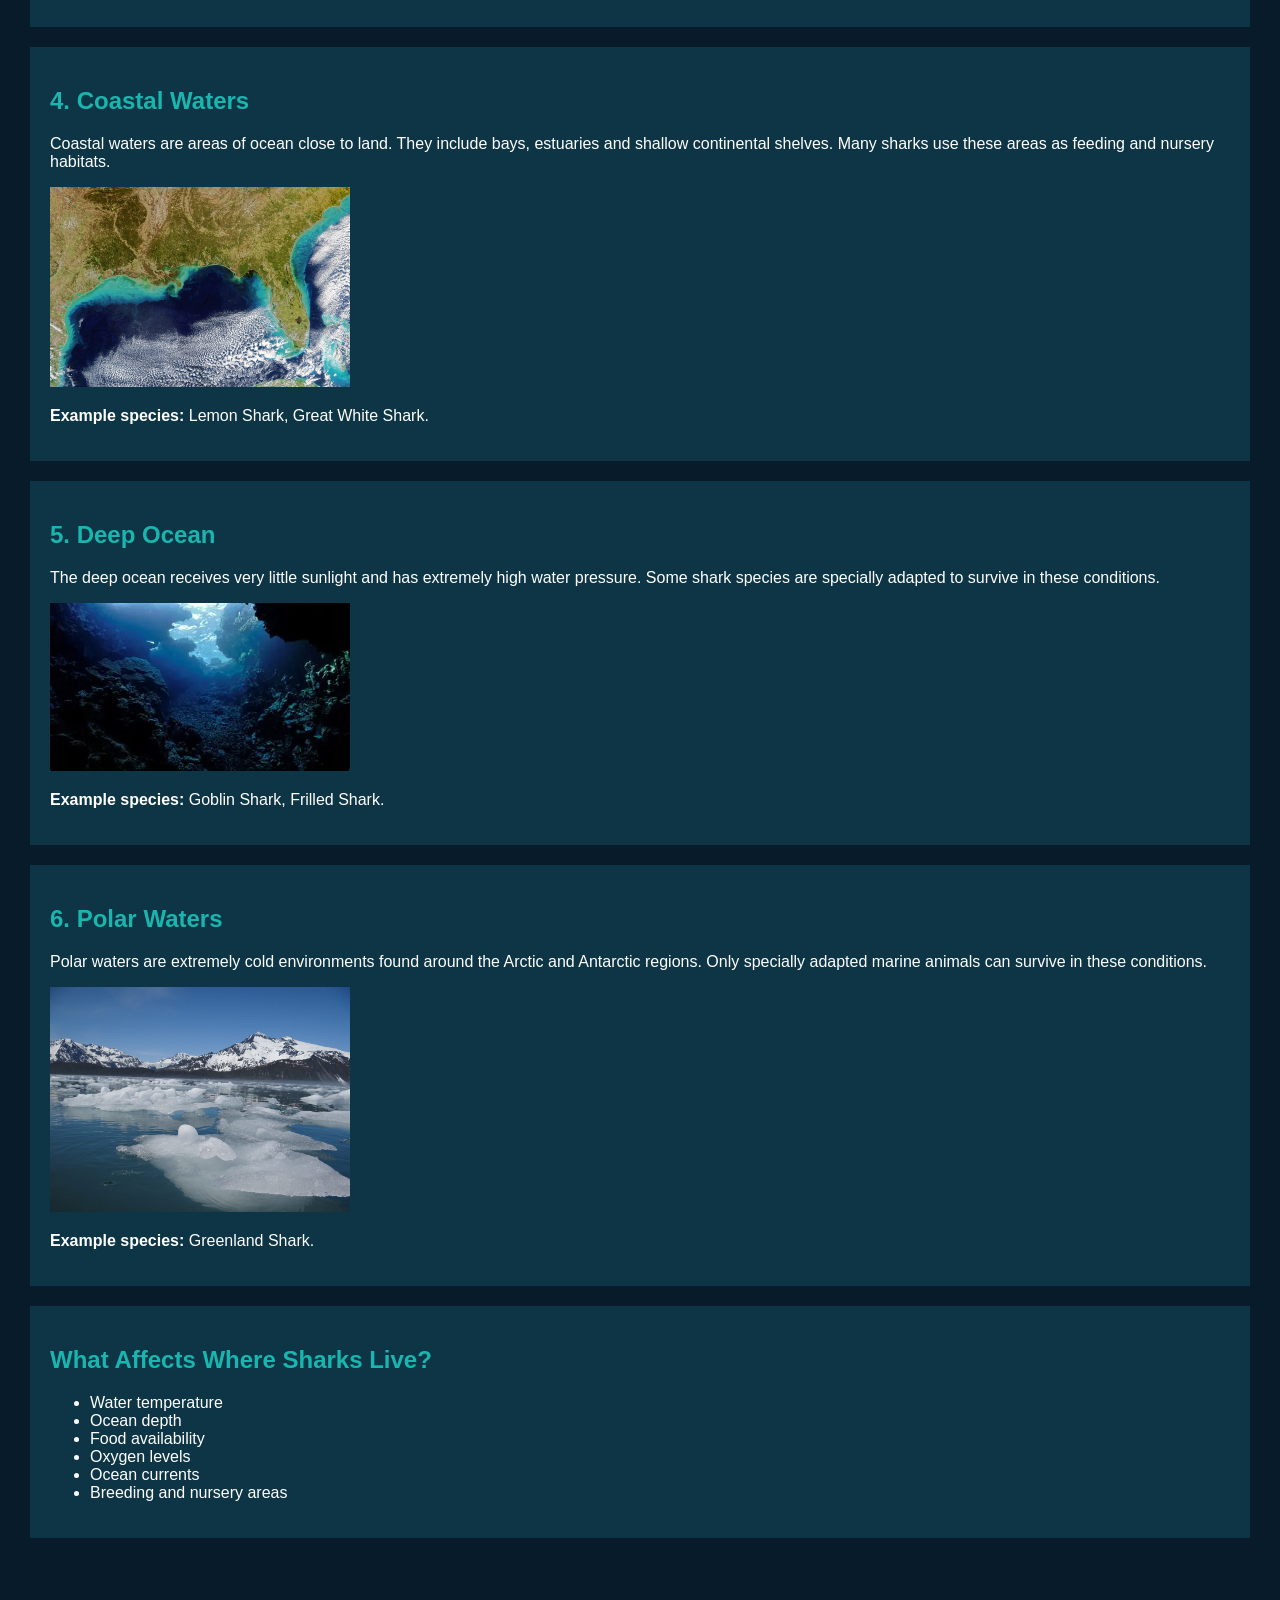
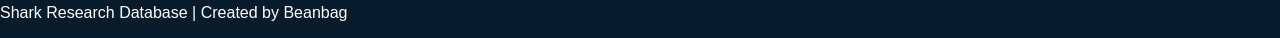
==== commit 61a7cc3a: "Fix HTML formatting and adjust image widths" ====
--- a/habitats.html
+++ b/habitats.html
@@ -48,7 +48,7 @@
     </p>
 <img src="coral-reef.jpg"
      alt="Tropical coral reef underwater"
-     width="500">   
+     width="300">   
     <p><strong>Example species:</strong> Blacktip Reef Shark, Grey Reef Shark.</p>
 </section>
 
@@ -61,7 +61,7 @@
     </p>
     <img src="kelp-forest.jpg"
      alt="Underwater kelp forest"
-     width="500">
+     width="300">
     <p><strong>Example species:</strong> Leopard Shark, Sevengill Shark.</p>
 </section>
 
@@ -74,7 +74,7 @@
     </p>
     <img src="open-ocean.jpg"
      alt="The vast blue open ocean"
-     width="500">
+     width="300">
     <p><strong>Example species:</strong> Whale Shark, Blue Shark, Shortfin Mako.</p>
 </section>
 
@@ -89,7 +89,7 @@
     
     <img src="coastal-waters.jpg"
      alt="Clear coastal ocean waters"
-     width="500">
+     width="300">
    
     <p><strong>Example species:</strong> Lemon Shark, Great White Shark.</p>
 </section>
@@ -105,7 +105,7 @@
     
     <img src="deep-ocean.jpg"
      alt="The dark deep ocean"
-     width="500">
+     width="300">
     
     <p><strong>Example species:</strong> Goblin Shark, Frilled Shark.</p>
 </section>
@@ -121,7 +121,7 @@
     
     <img src="polar-waters.jpg"
      alt="Cold polar ocean waters"
-     width="500">
+     width="300">
     
     <p><strong>Example species:</strong> Greenland Shark.</p>
 </section>
